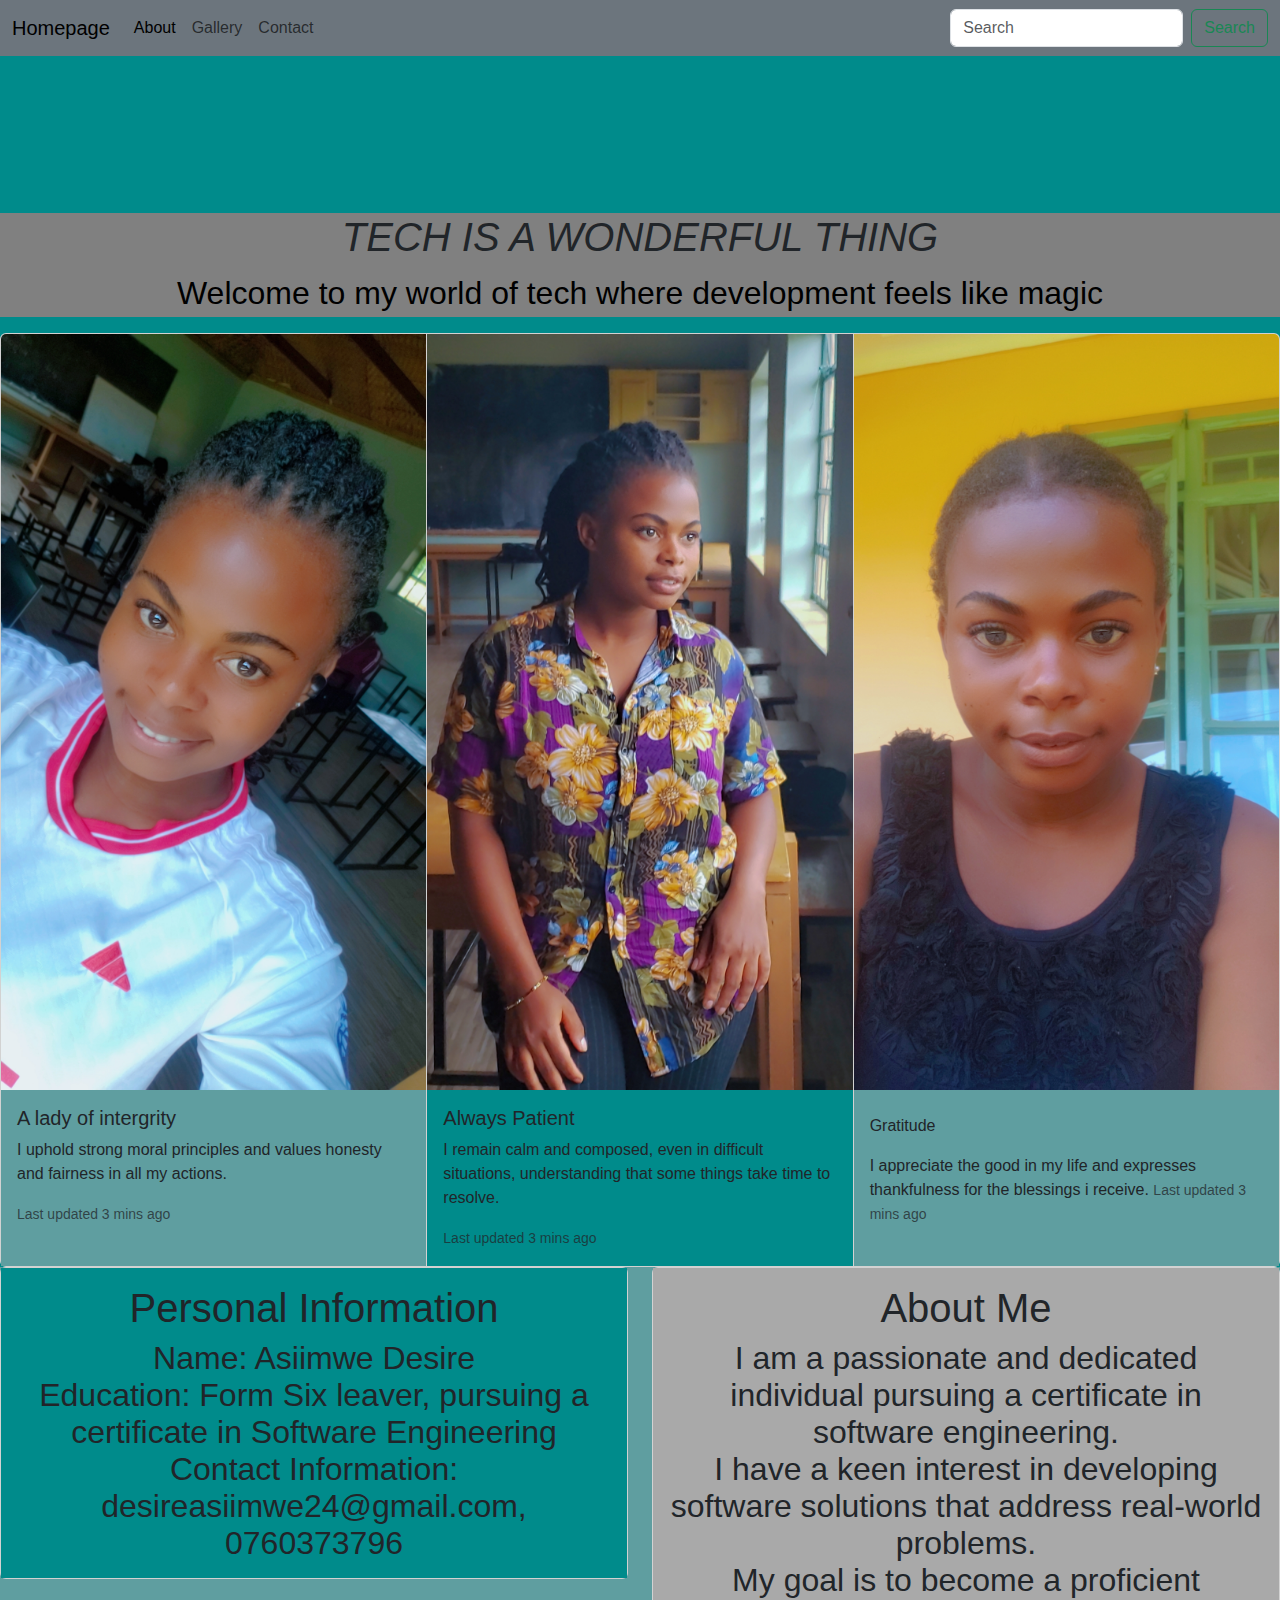
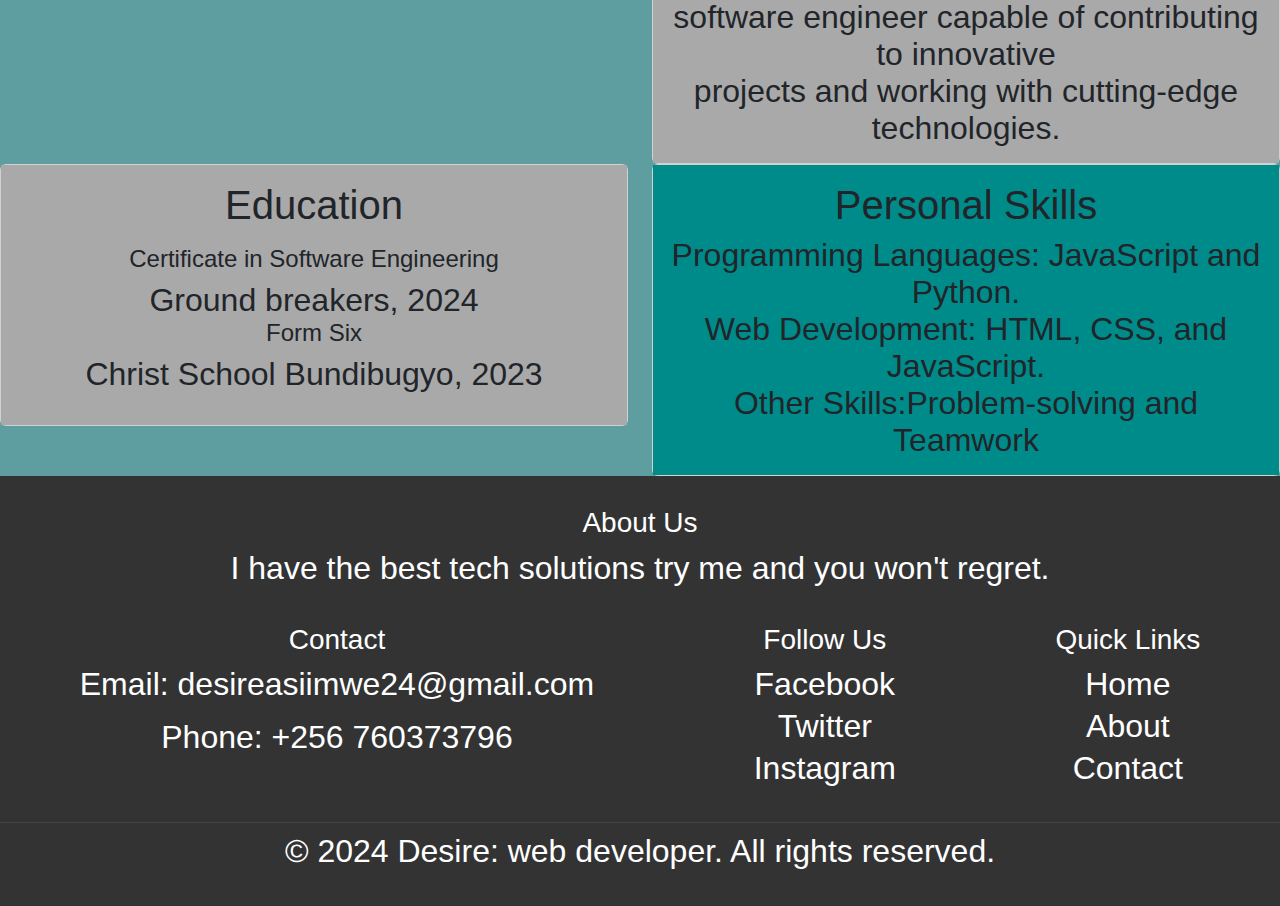
==== index.html @ c4dd78b4 "edit file" ====
<!DOCTYPE html>
<html lang="en">
<head>
    <meta charset="UTF-8">
    <meta name="viewport" content="width=device-width, initial-scale=1.0">
    <title>Personal site</title>
    <link rel="stylesheet" href="bootstrap-5.3.3-dist/bootstrap/css/bootstrap.min.css">

    <style>body {
      font-family: Arial, sans-serif;
  }
  
  footer {
      background-color: #333;
      color: white;
      padding: 20px 0;
      text-align: center;
  }
  
  .footer-container {
      display: flex;
      justify-content: space-around;
      flex-wrap: wrap;
  }
  
  .footer-section {
      margin: 10px;
  }
  
  .footer-section h3 {
      margin-bottom: 10px;
  }
  
  .footer-section a {
      color: #fff;
      text-decoration: none;
      display: block;
      margin: 5px 0;
  }
  
  .footer-section a:hover {
      text-decoration: underline;
  }
  
  .footer-bottom {
      margin-top: 20px;
      border-top: 1px solid #444;
      padding-top: 10px;
  }
  </style>

</head>
<body style="background-color: darkcyan;">
    

    <nav class="navbar navbar-expand-lg bg-secondary">
        <div class="container-fluid">
          <button class="navbar-toggler" type="button" data-bs-toggle="collapse" data-bs-target="#navbarTogglerDemo03" aria-controls="navbarTogglerDemo03" aria-expanded="false" aria-label="Toggle navigation">
            <span class="navbar-toggler-icon"></span>
          </button>
          <a class="navbar-brand" href="index.html">Homepage</a>
          <div class="collapse navbar-collapse" id="navbarTogglerDemo03">
            <ul class="navbar-nav me-auto mb-2 mb-lg-0">
              <li class="nav-item">
                <a class="nav-link active" aria-current="page" href="About.html">About</a>
              </li>
              <li class="nav-item">
                <a class="nav-link" href="Gallery.html">Gallery</a>
              </li>
              <li class="nav-item">
                <a class="nav-link" href="contact.html">Contact</a>
              </li>
            </ul>
            <form class="d-flex" role="search">
              <input class="form-control me-2" type="search" placeholder="Search" aria-label="Search">
              <button class="btn btn-outline-success" type="submit">Search</button>
            </form>
          </div>
        </div>
      </nav>
      

      <div class="video-background">
        <video autoplay muted loop id="background-video">
            <source src="video.mp4" type="video/mp4">
            Your browser does not support the video tag.
        </video>
    </div>
    <div class="content" style="background-color: grey;">
        <h1 style="text-align: center; font-style: italic;">TECH IS A WONDERFUL THING</h1>
        <p style="font-size: xx-large; color: black; text-align: center;">
          Welcome to my world of tech where development feels like magic
        </p></div>

        <div class="card-group">
          <div class="card">
            <img src="eee.jpg" class="card-img-top" alt="...">
            <div class="card-body" style="background-color: cadetblue;">
              <h5 class="card-title">A lady of intergrity</h5>
              <p class="card-text"> I uphold strong moral principles and values honesty and fairness in all my actions.
  
              </p>
              <p class="card-text"><small class="text-muted">Last updated 3 mins ago</small></p>
            </div>
          </div>
          <div class="card">
            <img src="bbb.jpg" class="card-img-top" alt="...">
            <div class="card-body" style="background-color:darkcyan;">
              <h5 class="card-title">Always Patient</h5>
              <p class="card-text">I remain calm and composed, even in difficult situations, understanding that some things take time to resolve.</p>
              <p class="card-text"><small class="text-muted">Last updated 3 mins ago</small></p>
            </div>
          </div>
          <div class="card">
            <img src="ddd.jpg" class="card-img-top" alt="...">
            <div class="card-body" style="background-color: cadetblue;">
              <h5 class="card-title"></h5>
              <p class="card-text">Gratitude</p>
              <p class="card-text"> I appreciate the good in my life and expresses thankfulness for the blessings i receive.
  
                <small class="text-muted">Last updated 3 mins ago</small></p>
            </div>
          </div>
        </div>
        <div style="background-color: cornflowerblue; font-style: italic; font: 1em sans-serif; text-align: justify; text-align: center; font-size: xx-large;">
         
          <div style="background-color: cadetblue;"> 
    
            <div class="row">
                <div class="col-sm-6 mb-3 mb-sm-0">
                  <div class="card">
                    <div class="card-body" style="background-color: darkcyan; ">
                      <h1 class="card-title">Personal Information</h1>
                      <p class="card-text">Name: Asiimwe Desire<br>
                        Education: Form Six leaver, pursuing a certificate in Software Engineering<br>
                        Contact Information: desireasiimwe24@gmail.com, 0760373796</p>
                    </div>
                  </div>
                </div>
                  <div class="col-sm-6">
                  <div class="card">
                    <div class="card-body" style="background-color: darkgrey;">
                      <h1 class="card-title">About Me</h1>
                      <p class="card-text">I am a passionate and dedicated individual pursuing a certificate in software engineering.
                        <br> I have a keen interest in developing software solutions that address real-world problems.
                        <br> My goal is to become a proficient software engineer capable of contributing to innovative <br>
                        projects and working with cutting-edge technologies.</p>
                    </div>
                  </div>
                </div>
              </div>
        
        
              <div class="row">
                <div class="col-sm-6 mb-3 mb-sm-0">
                  <div class="card">
                    <div class="card-body" style="background-color:darkgrey;">
                      <h1 class="card-title">Education</h1>
                      <p class="card-text"><h4>Certificate in Software Engineering</h4>
                        Ground breakers, 2024<br>
                        <h4>Form Six</h4>
                        Christ School Bundibugyo, 2023<br></p>
                    </div>
                  </div>
                </div>
                <div class="col-sm-6">
                  <div class="card">
                    <div class="card-body" style="background-color:darkcyan;">
                      <h1 class="card-title">Personal Skills</h1>
                      <p class="card-text">Programming Languages: JavaScript and Python.<br>
                        Web Development: HTML, CSS, and JavaScript.<br>
                        <!-- Database Management: [SQL, MongoDB, etc.]<br> -->
                        <!-- Software Tools: [Git, Visual Studio Code, etc.]<br> -->
                        Other Skills:Problem-solving and Teamwork<br></p>
                    </div>
                  </div>
                </div>
              </div>
         </div>
          


        <!-- <div class="card-group">
          <div class="card">
            <img src="ddd.jpg" class="card-img-top" alt="...">
            <div class="card-body" style="background-color:darkcyan;">
              <h5 class="card-title">Respectful</h5>
              <p class="card-text"> I treat everyone with respect, valuing their opinions and showing consideration for their feelings.</p>
              <p class="card-text"><small class="text-muted">Last updated 3 mins ago</small></p>
            </div>
          </div>
          <div class="card">
            <img src="bbb.jpg" class="card-img-top" alt="...">
            <div class="card-body" style="background-color: cadetblue;">
              <h5 class="card-title">Couragious</h5>
              <p class="card-text"> I stand firm in my beliefs and faces challenges with bravery and determination.
  
              </p>
              <p class="card-text"><small class="text-muted">Last updated 3 mins ago</small></p>
            </div>
          </div>
          <div class="card">
            <img src="fff.jpg" class="card-img-top" alt="...">
            <div class="card-body" style="background-color:darkcyan;">
              <h5 class="card-title">Compassionate</h5>
              <p class="card-text">I show empathy and kindness towards others, always willing to help those in need.</p>
              <p class="card-text"><small class="text-muted">Last updated 3 mins ago</small></p>
            </div>
          </div>
        </div> -->

    <footer>
      <div class="footer-container">
          <div class="footer-section">
              <h3>About Us</h3>
              <p>I have the best tech solutions try me and you won't regret.</p>
          </div>
          <div class="footer-section">
              <h3>Contact</h3>
              <p>Email: desireasiimwe24@gmail.com</p>
              <p>Phone: +256 760373796</p>
          </div>
          <div class="footer-section">
              <h3>Follow Us</h3>
              <a href="#">Facebook</a>
              <a href="#">Twitter</a>
              <a href="#">Instagram</a>
          </div>
          <div class="footer-section">
              <h3>Quick Links</h3>
              <a href="Homepage.html">Home</a>
              <a href="Gallery.html"></Gallery></a>
              <a href="About.html">About</a>
              <a href="contact.html">Contact</a>
          </div>
      </div>
      <div class="footer-bottom">
          <p>&copy; 2024 Desire: web developer. All rights reserved.</p>
      </div>
  </footer>






      












    <script src="bootstrap-5.3.3-dist/bootstrap/js/bootstrap.bundle.js"></script>
    
</body>
</html>
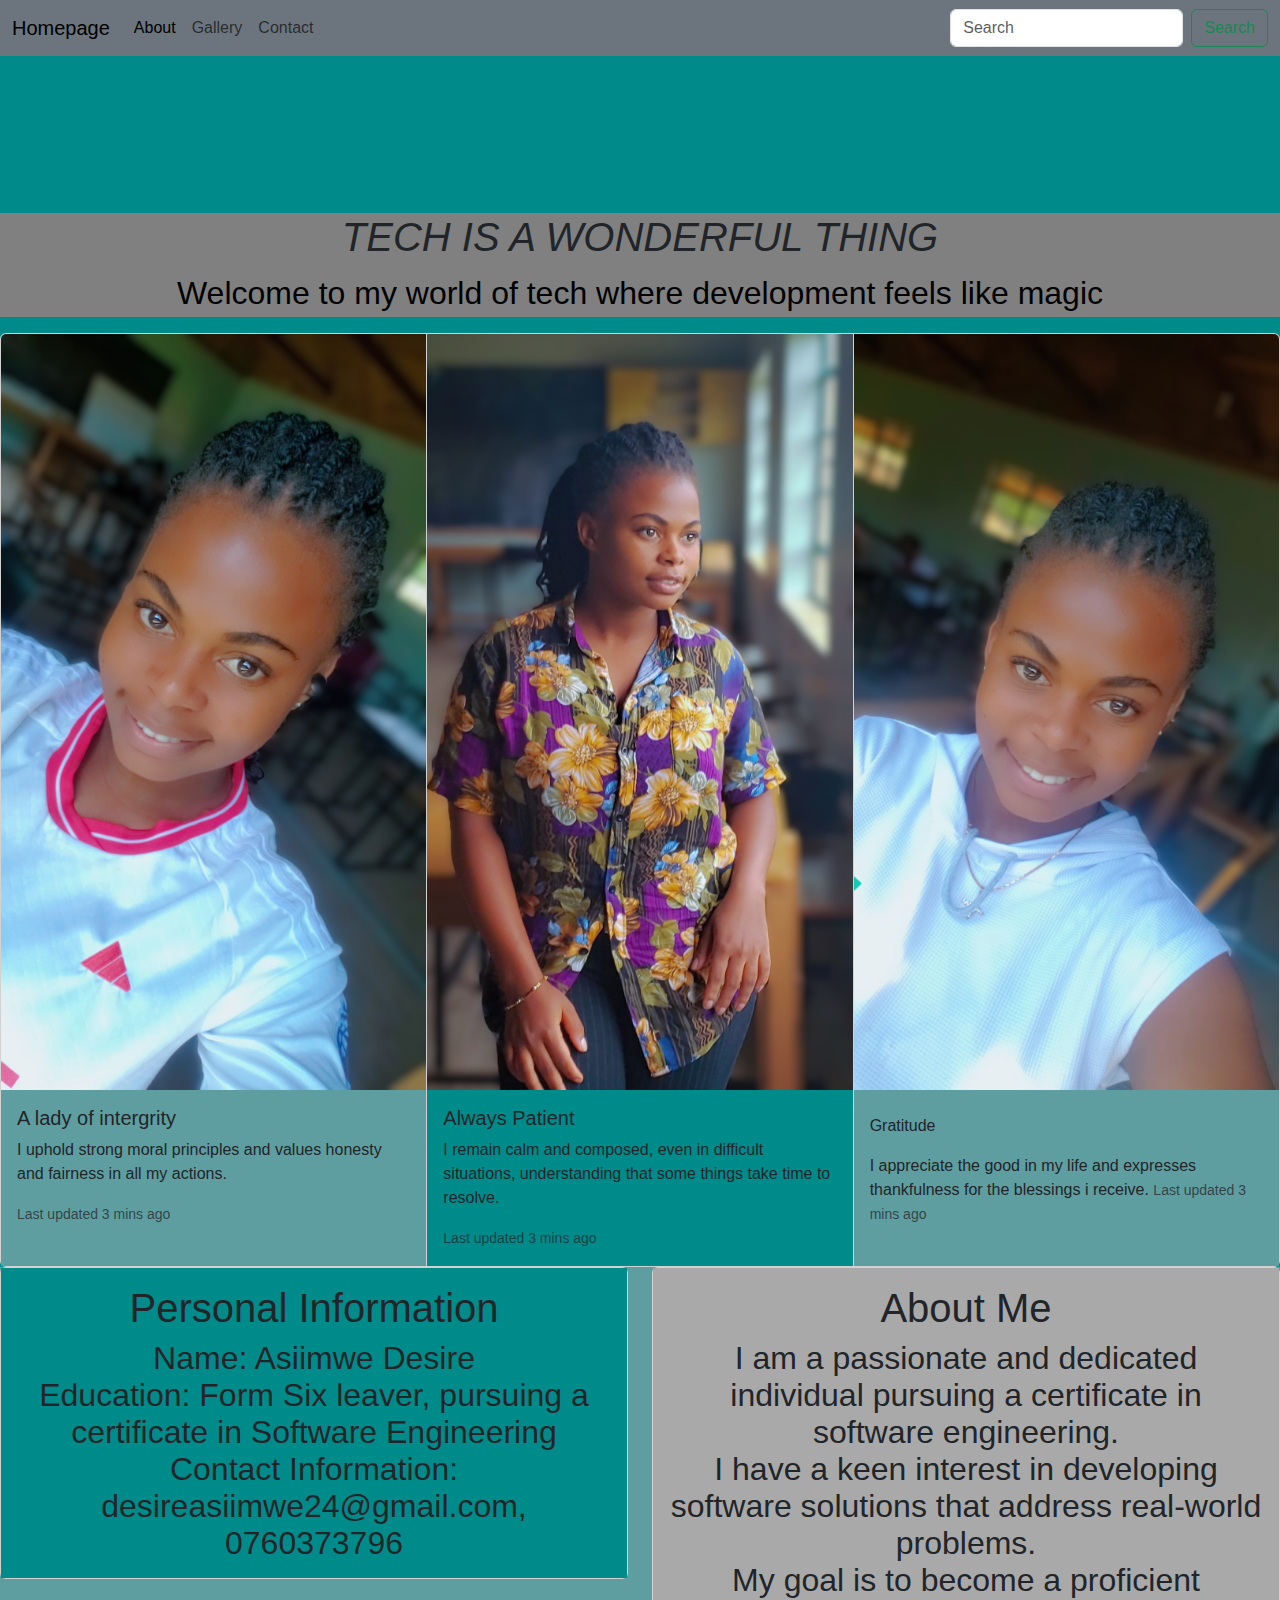
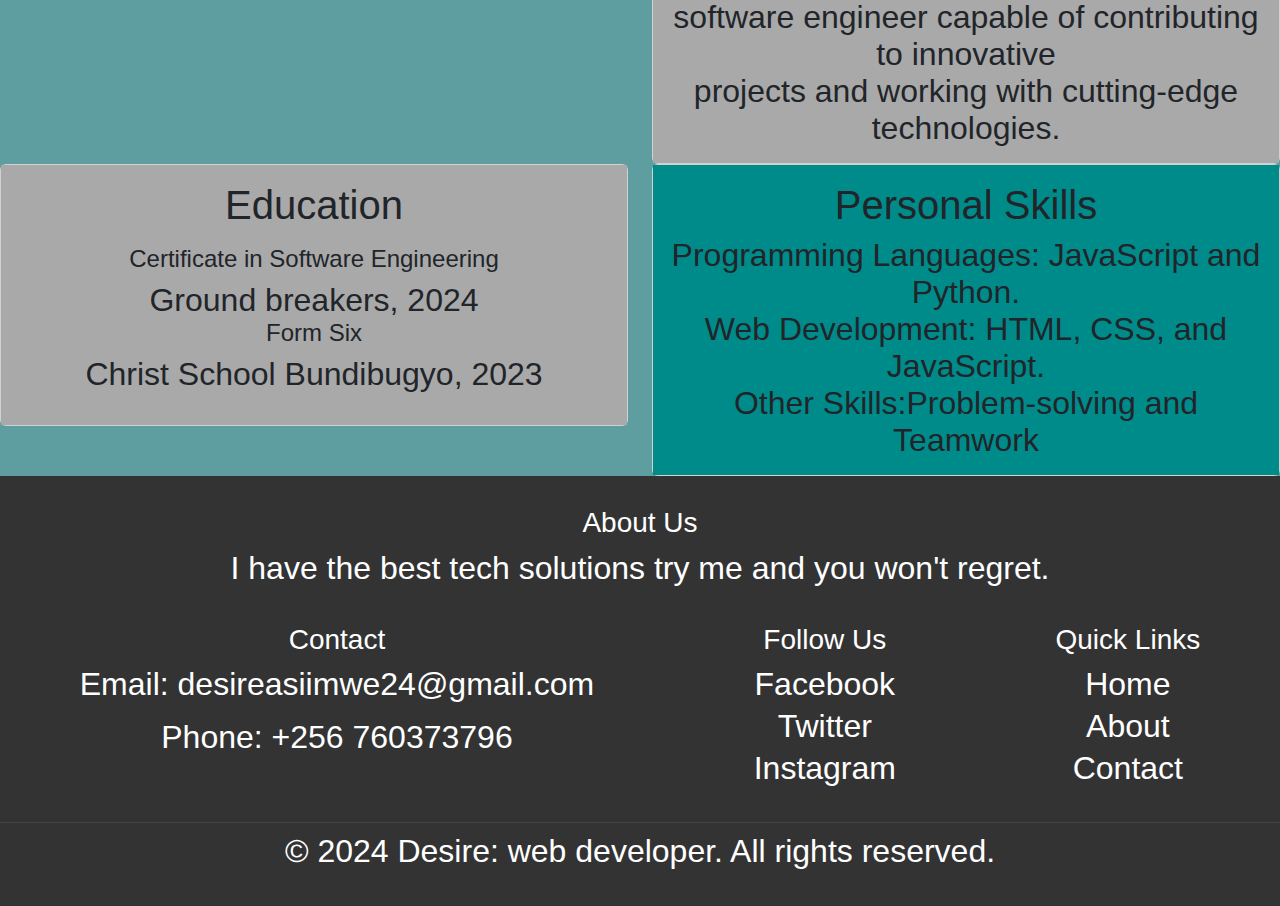
==== commit 6793c1ee: "add" ====
--- a/index.html
+++ b/index.html
@@ -112,7 +112,7 @@
             </div>
           </div>
           <div class="card">
-            <img src="ddd.jpg" class="card-img-top" alt="...">
+            <img src="ccc.jpg" class="card-img-top" alt="...">
             <div class="card-body" style="background-color: cadetblue;">
               <h5 class="card-title"></h5>
               <p class="card-text">Gratitude</p>
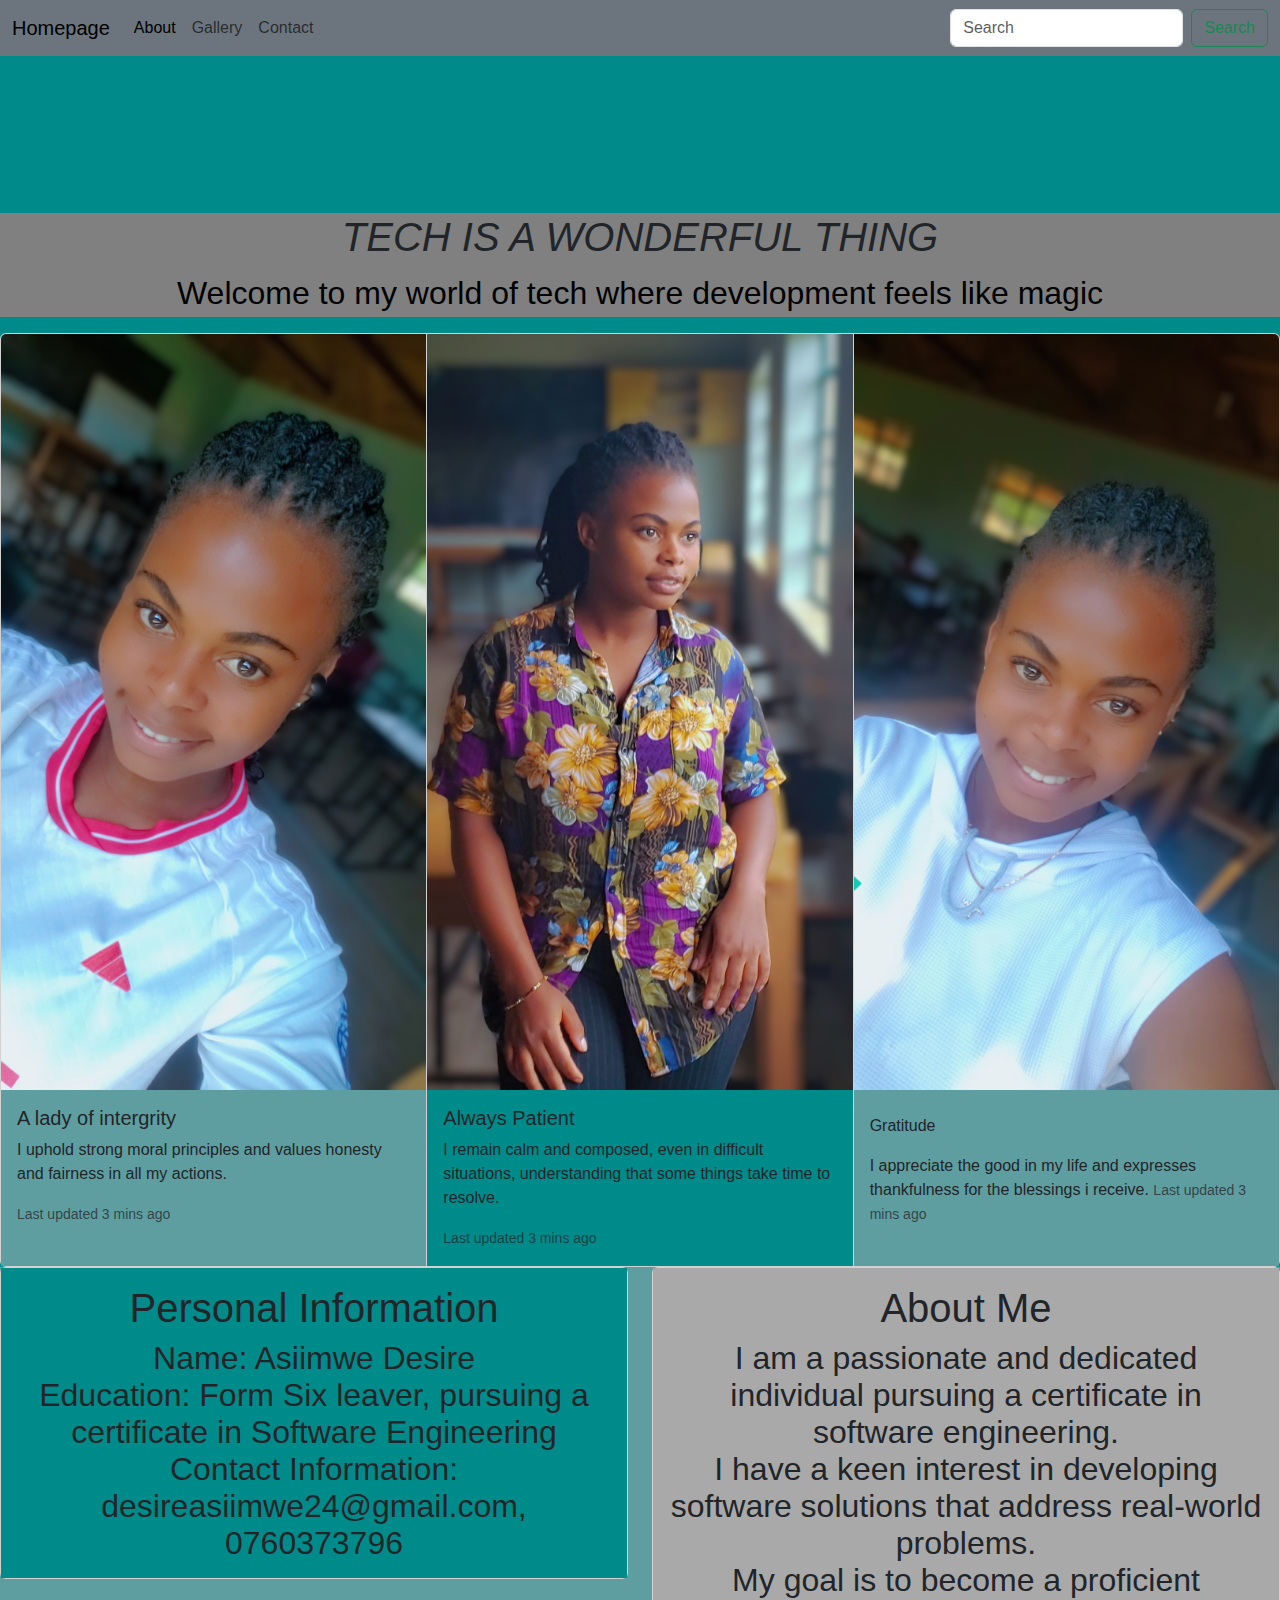
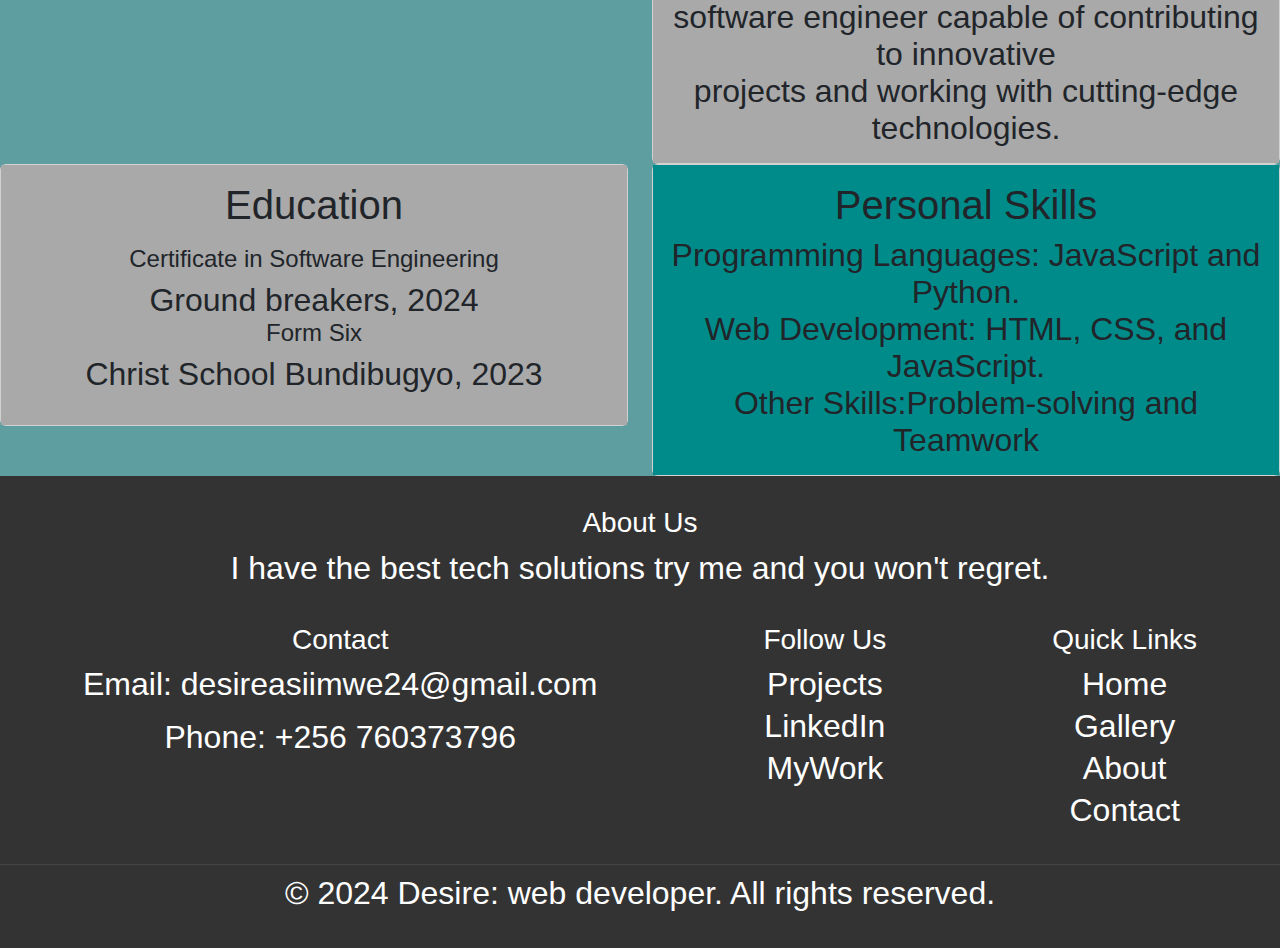
==== commit ad2dd29f: "edit" ====
--- a/index.html
+++ b/index.html
@@ -222,14 +222,14 @@
           </div>
           <div class="footer-section">
               <h3>Follow Us</h3>
-              <a href="#">Facebook</a>
-              <a href="#">Twitter</a>
-              <a href="#">Instagram</a>
+              <a href="https://desire627.github.io/Hello/">Projects</a>
+              <a href="https://www.linkedin.com/in/asiimwe-desire-111b59320/">LinkedIn</a>
+              <a href="https://desire627.github.io/Assignment/">MyWork</a>
           </div>
           <div class="footer-section">
               <h3>Quick Links</h3>
               <a href="Homepage.html">Home</a>
-              <a href="Gallery.html"></Gallery></a>
+              <a href="Gallery.html">Gallery</a>
               <a href="About.html">About</a>
               <a href="contact.html">Contact</a>
           </div>
